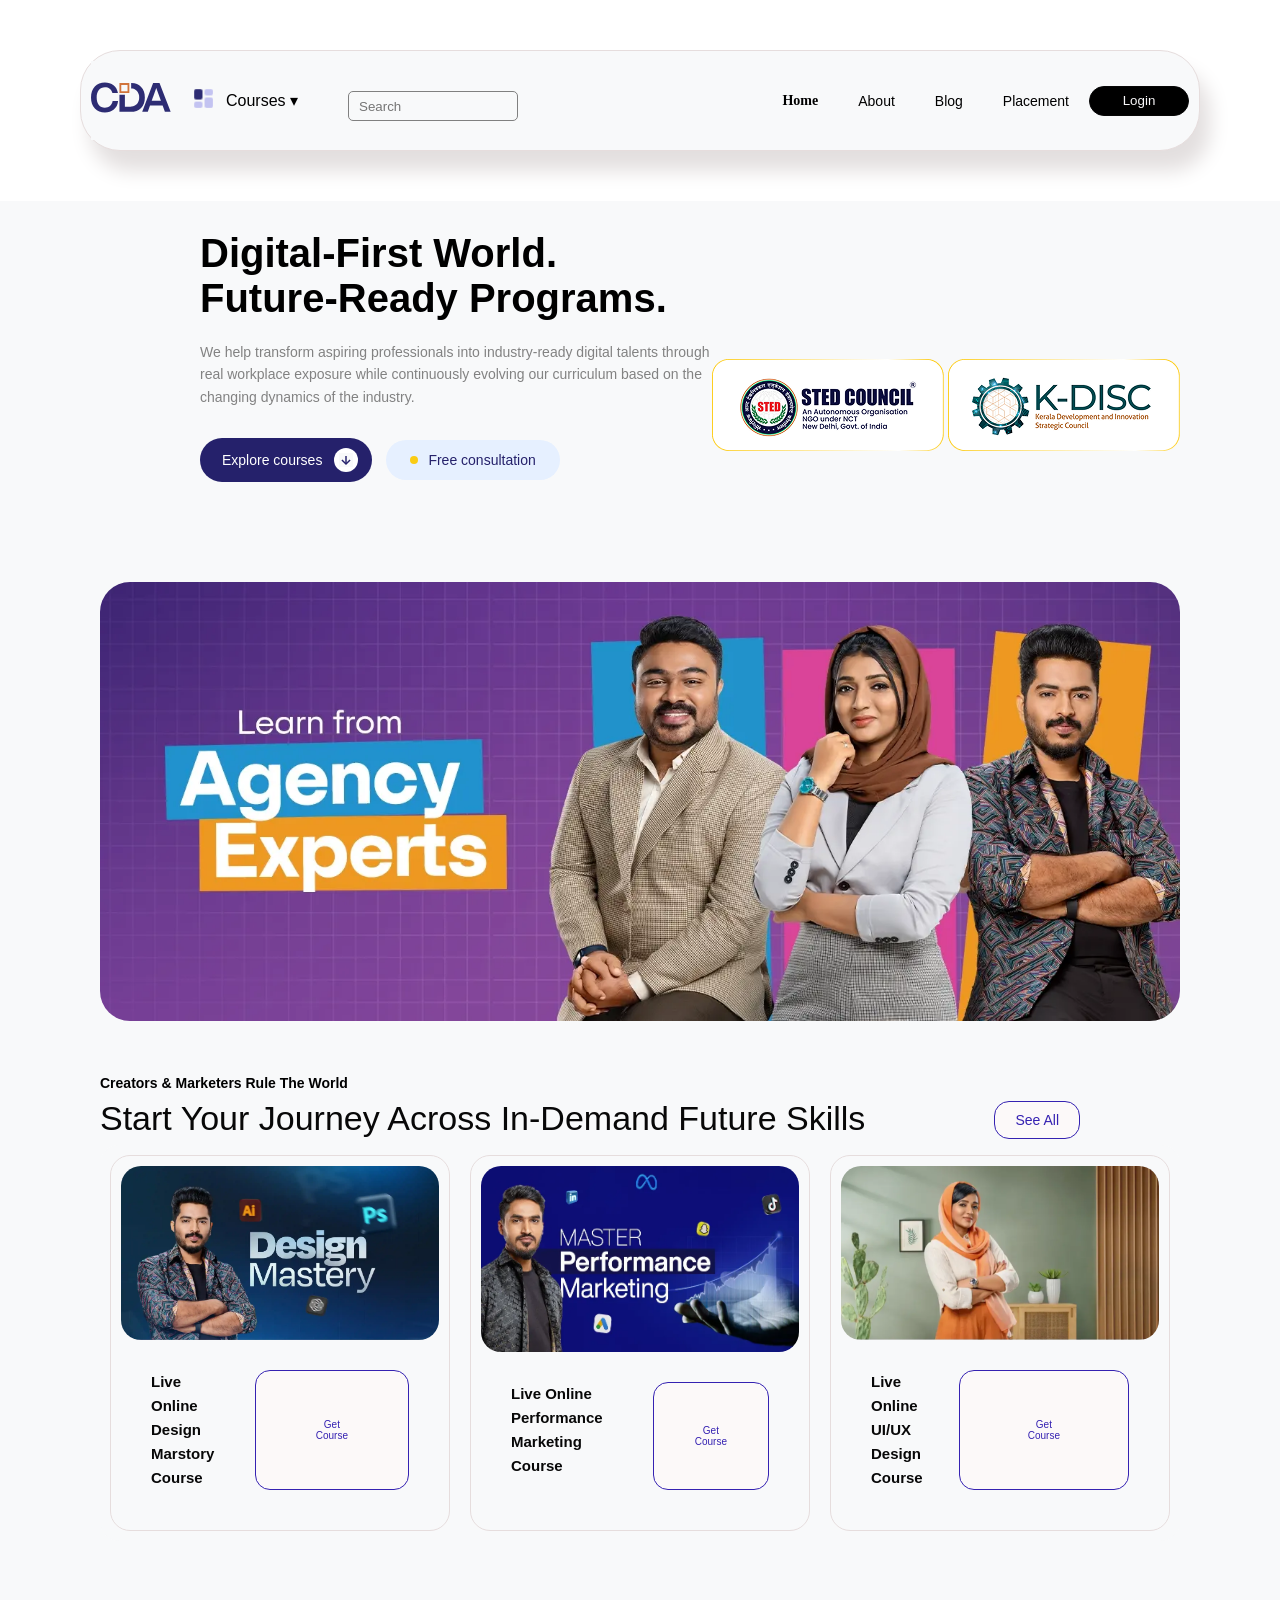
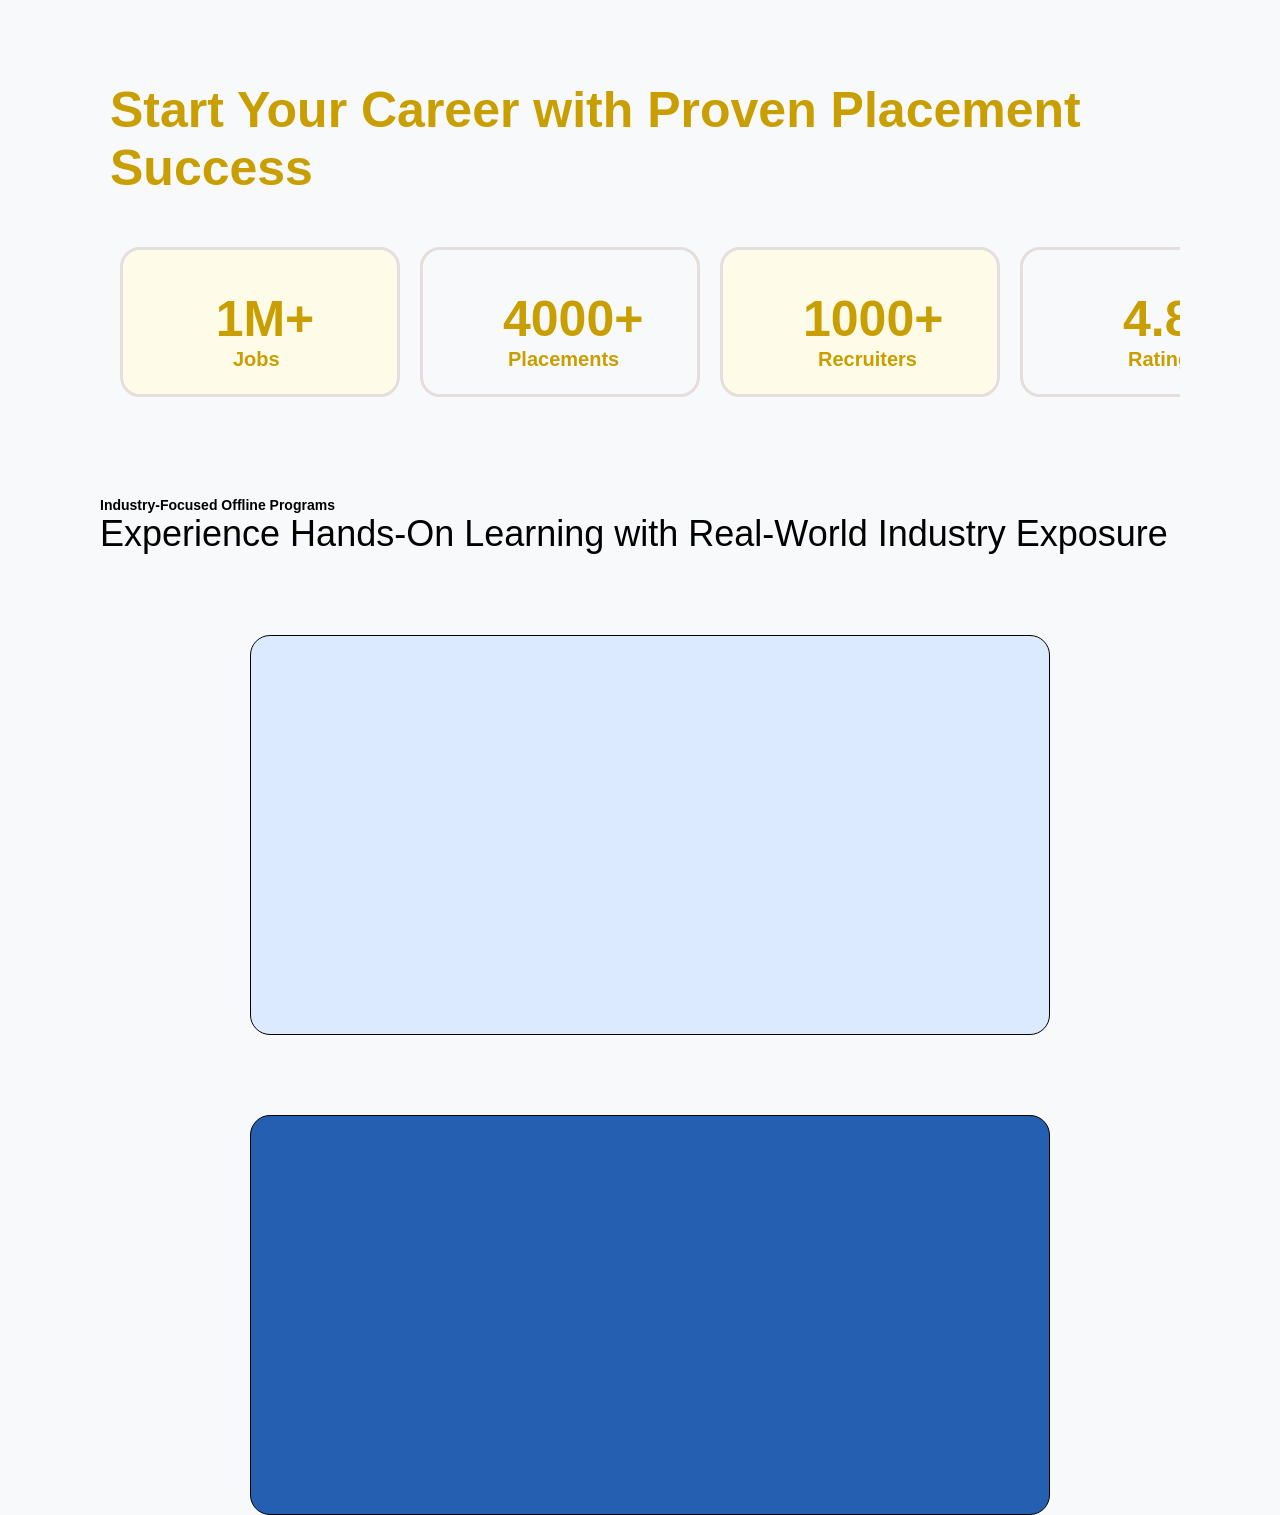
==== index.html @ eac199e2 "fear:name edited" ====
<!DOCTYPE html>
<html lang="en">

<head>
    <meta charset="UTF-8">
    <meta name="viewport" content="width=device-width, initial-scale=1.0">
    <title>Document</title>
    <link rel="stylesheet" href="cda.css">
</head>

<body>
    <section class="header">
        <!-- <img class="header-img" src="header-image.jpg" alt="image">    -->
        <div class="header-container">
            <nav class="left-header">
                <ul class="left-ul">
                    <li><a class="logo"><img class="logo-img" src="cda logo.svg" alt="cda logo"></a></li>
                    <li><a><img class="course-img" src="course_icon.png" alt="course icon"></a></li>
                    <nav class="navbar">
                        <ul class="menu">

                            <li class="dropdown">
                                <a href="#">Courses ▾</a>

                                <ul class="dropdown-menu">

                                    <li class="has-submenu">
                                        <a href="#">Live Online ▸</a>
                                        <ul class="submenu">
                                            <li><a href="#">Live Online Digital Marketing</a></li>
                                            <li><a href="#">Live Online UI/UX</a></li>
                                            <li><a href="#">Live Online Web Development</a></li>
                                        </ul>
                                    </li>

                                    <li class="has-submenu">
                                        <a href="#">Offline ▸</a>

                                        <ul class="submenu">
                                            <li><a href="#">Offline Digital Marketing</a></li>
                                            <li><a href="#">Offline UI/UX</a></li>
                                            <li><a href="#">Offline Web Development</a></li>
                                        </ul>
                                    </li>

                                    <li class="has-submenu">
                                        <a href="#">Recorded Courses ▸</a>

                                        <ul class="submenu">
                                            <li><a href="#">React Course</a></li>
                                            <li><a href="#">MERN Stack</a></li>
                                            <li><a href="#">Python Course</a></li>
                                        </ul>
                                    </li>

                                </ul>
                            </li>
                    </nav>
                    <input class="search" type="search" name="search" placeholder="Search">
                </ul>
            </nav>
            <nav class="right-header">
                <ul class="right-ul">
                    <li><a class="home">Home</a></li>
                    <li><a class="about">About</a></li>
                    <li><a class="blog">Blog</a></li>
                    <li><a class="placement">Placement</a></li>
                </ul>
                <button class="login-button">Login</button>
            </nav>
        </div>
        <!-- <div class="dropdown">
                <h2 class="course-title">Course  <span class="arrow" id="arrow">⌃</span></h2>
                <div class="dropdown-menu" id="dropdownMenu">
            <a href="#">Live Online <span>›</span></a>
            <a href="#">Offline <span>›</span></a>
            <a href="#">Recorded <span>›</span></a>
                </div> -->
    </section>
    </div>
    <section class="hero">

        <div class="content-left">
            <h1 class="main-content">Digital-First World.<br>Future-Ready Programs.</h1>
            <p class="sub-content">We help transform aspiring professionals into industry-ready digital
                talents through <br> real workplace exposure while continuously evolving
                our curriculum based on the <br> changing dynamics of the industry. </p>
            <!-- div class="button-container"> -->
            <!-- <button class="button-explore">Explore Programs <span><i></i></span></button> -->
            <div class="hero-actions">
                <a href="#courses" class="btn-primary">
                    <span class="primary">Explore courses</span>
                    <span class="icon-circle">
                        <svg width="14" height="14" viewBox="0 0 24 24" fill="none" stroke="currentColor"
                            stroke-width="2.5">
                            <line x1="12" y1="5" x2="12" y2="19"></line>
                            <polyline points="19 12 12 19 5 12"></polyline>
                        </svg>
                    </span>
                </a>

                <a href="#consultation" class="btn-secondary">
                    <span class="yellow-dot"></span>
                    <span class="secondary">Free consultation</span>
                </a>
            </div>
        </div>
        <div class="content-right">
            <img class="about-logo" src="about-logo1.png" alt="about right image">
            <img class="about-logo2" src="about-logo2.png" alt="about right image">
        </div>
    </section>
    <div class="cda-image">
        <img class="cda-img" src="cda-image.png" alt="cda image">

        </section>
        <section class="lower-content">
            <div class="lower-content-container">
                <h1 class="lower-main-content">Creators & Marketers Rule The World</h1>
                <!-- <svg width="14" height="14" viewBox="0 0 24 24" fill="none" stroke="currentColor"
                        stroke-width="2.5">
                        <line x1="12" y1="5" x2="12" y2="19"></line>
                        <polyline points="19 12 12 19 5 12"></polyline>
                    </svg> -->
                <p class="lower-sub-content">Start Your Journey Across In-Demand Future Skills </p>
            </div>
            <div class="lower-button-container">
                <button class="lower-button-explore">See All </button>
            </div>
        </section>
        <section class="courses">
            <div class="arrivals">
                <div class="arrivals-container">
                    <div class="new-arrivals">
                        <img class="arrivals-img" src="image1.png" alt="image1">
                    </div>
                    <div class="new-arrival">
                        <h1>Live Online Design <br> Marstory Course</h1>
                        <button class="arrivals-button">Get Course </button>
                    </div>
                </div>
                <div class="arrivals-container">
                    <div class="new-arrivals">
                        <img class="arrivals-img" src="image2.png" alt="image2">
                    </div>
                    <div class="new-arrival">
                        <h1>Live Online Performance Marketing Course</h1>
                        <button class="arrivals-buttonn">Get Course </button>
                    </div>
                </div>
                <div class="arrivals-container">
                    <div class="new-arrivals">
                        <img class="arrivals-img" src="image3.png" alt="image3">
                    </div>
                    <div class="new-arrival">
                        <h1>Live Online UI/UX Design Course</h1>
                        <button class="arrivals-buttonnn">Get Course </button>
                    </div>
                </div>
            </div>

        </section>
        <section class="footer-page">
            <h1 class="footer-h1">Start Your Career with Proven Placement Success</h1>
        </section>
        <section class="footer-section">
            <div class="footer-div">
                <div class="footer-new">
                    <h1 class="footer-h1">1M+</h1>
                    <h3 class="footer-h3">Jobs</h3>
                </div>
                <div class="footer-neww">
                    <h1 class="footers-h1">4000+</h1>
                    <h3 class="footers-h3">Placements</h3>
                </div>
                <div class="footer-new">
                    <h1 class="new-h1">1000+</h1>
                    <h3 class="new-h3">Recruiters</h3>
                </div>
                <div class="footer-neww">
                    <h1 class="neww-h1">4.8</h1>
                    <h3 class="neww-h3">Rating</h3>
                </div>
            </div>
        </section>
    </div>
    </div>
 <section class="latest-content">
            <div class="latest-content-container">
                <h1 class="latest-main-content">Industry-Focused Offline Programs</h1>
                <!-- <svg width="14" height="14" viewBox="0 0 24 24" fill="none" stroke="currentColor"
                        stroke-width="2.5">
                        <line x1="12" y1="5" x2="12" y2="19"></line>
                        <polyline points="19 12 12 19 5 12"></polyline>
                    </svg> -->
                <p class="latest-sub-content">Experience Hands-On Learning with Real-World Industry Exposure</p>
            </div>
        </section>
        <section class="section-card">
            <div class="section-div">
                <div class="section-cards">

                </div>
            </div>
            <div class="section-divs">
                <div class="section-cardss">

                </div>
            </div>
        </section>
    <!-- <div class="footer">
            <div class="footer-container">
                <div class="footer-left">
                    <img class="footer-logo" src="cda logo.svg" alt="cda logo">
                    <p class="footer-text">© 2024 CDA. All rights reserved.</p>
                </div>
                <div class="footer-right">
                    <a href="#" class="footer-link">Privacy Policy</a>
                    <a href="#" class="footer-link">Terms of Service</a>
                    <a href="#" class="footer-link">Contact Us</a>
                </div>
            </div>
        </div> -->


</body>

</html>
---- cda.css ----
* {
    margin: 0;
    padding: 0;
    box-sizing: border-box;
    font-family: 'Outfit', sans-serif;
    background-color: #f8f9fa;
}

.header {
    display: grid;
    background-color: #167dbc;
    /* padding: 300px; */
    text-align: center;
     display: flex;
    /* position: sticky; */
    top: 0;
    justify-content: space-between;
    align-items: center;
    padding: 50px 80px;
    background-color: white;
    border-bottom: 20px;
    z-index: 10;

}
.header-img{
     display:flex;
    height: 100%;
    width: 100%;
    object-fit: cover;
    object-position: top;

}
.header-container {
    display: flex;
    justify-content: space-between;
    align-items: center;
    width: 100%;
    border: 1px solid #e6dddd;
    padding: 10px;
    border-radius: 40px;
    box-shadow: 10px 20px 20px rgb(227, 223, 223);
}
.left-header {
    display: flex;
    align-items: center;

}
.left-ul {
    display: flex;
    list-style-type: none;
    gap: 0px;
}
.logo-img{
    width: 80px;
    height: 73px;
    margin-right: 10px;
}
.course-img{
    width: 25px;
    height: 25px;
    margin-top: 25px;
    margin-left: 10px;
}
.course-title{
    padding-top: 25px;
    font-size: 15px;
    font-family: Manrope, sans-serif;
    margin-left: 5px;
    cursor: pointer;
}
.arrow{
    margin-top: 100px;
    font-size: 25px;
    /* transition: transform 0.3s; */
}


.menu {
    display: flex;
    list-style: none;
    /* gap: 30px; */
}

.menu li {
    position: relative;
}

.menu a {
    text-decoration: none;
    color: rgb(0, 0, 0);
    display: block;
    padding: 30px 10px;
}

.dropdown-menu {
    display: none;
    position: absolute;
    top: 100%;
    left: 0;

    width: 220px;
    background: white;

    list-style: none;

    display: none;
    box-shadow: 0 5px 15px #0002;
}

.dropdown-menu a {
    color: #333;
}

.dropdown-menu a:hover {
    background: #eee;
}

.dropdown:hover > .dropdown-menu,
.dropdown:focus-within > .dropdown-menu {
    display: block;
}
.submenu {
    position: absolute;
    top: 0;
    left: 100%;

    width: 260px;
    background: white;

    list-style: none;

    display: none;
    box-shadow: 0 5px 15px #0002;
}
.has-submenu:hover > .submenu,
.has-submenu:focus-within > .submenu {
    display: block;
}
.search {
    border-radius: 5px;
    padding-inline: 10px;
    padding: 0px 10px;
    margin-top: 30px;
    width: 170px;
    height: 30px;
    border-style: none;
    border: 1px solid gray;
    outline: none;
    margin-left: 40px;
}
.login-button{
    color: #f9f8fa;
    gap: 10px;
    border: 1px solid #070707;
    border-radius: 15px;
    width: 100px;
    height: 30px;
    background-color: #000000;
    text-align: center;
    text-decoration: none;
    /* margin-bottom: 10px; */
    margin-left: 20px;
}
.right-header {
    font-size: 13px;
    display: flex;
    align-items: center;
}

.right-ul {
    display: flex;
    list-style-type: none;
    gap: 40px;
    font-family: Manrope, sans-serif;
}
.home{
    font-size: 14px;
    font-family: HelveticaNowDisplay-bold;
    font-weight: bold;
}
.about{
    font-size: 14px;
    font-family: Manrope, sans-serif;
}
.blog{
    font-size: 14px;
    font-family: Manrope, sans-serif;
}
.placement{
    font-size: 14px;
    font-family: Manrope, sans-serif;
}

.dropdown-menu{
    display: none;
    position: absolute;
    background-color: #f9f9f9;
    min-width: 160px;
    box-shadow: 0px 8px 16px 0px rgba(0,0,0,0.2);
    z-index: 1;
    cursor: pointer;
    list-style-type: none;
}
.hero{
    display: flex;
    justify-content: space-between;
    align-items: center;
    /* margin-top: 30px; */
    margin-left: 100px;
    margin-right: 100px;
}
.content-left{
    margin-left: 100px;
    text-align: start;
    margin-top: 30px;
    margin-bottom: 100px;
}
.main-content{
    font-size: 40px;
    font-family: Manrope, sans-serif;
    /* font-weight: bold; */
    margin-bottom: 20px;
}
.sub-content{
    font-size: 14px;
    font-family: Manrope, sans-serif;
    line-height: 1.6;
    color: #828282;
}
.button-explore{
    margin-top: 10px;
    background-color: #167dbc;
    color: white;
    border: none;
    border-radius: 5px;
    padding: 10px 20px;
    font-size: 14px;
    cursor: pointer;
}
.hero-actions {
  display: flex;
  align-items: center;
  gap: 14px;
  flex-wrap: wrap;
}

.btn-primary {
  display: inline-flex;
  align-items: center;
  gap: 12px;
  margin-top: 30px;
  background-color: #25216b;
  /* color: #e6e5e7; */
  text-decoration: none;
  font-size: 14px;
  font-weight: 500;
  padding: 10px 14px 10px 22px;
  border-radius: 999px;
  transition: background-color 0.2s;
}

.btn-primary:hover {
  background-color: #1b1852;
}

.icon-circle {
  width: 24px;
  height: 24px;
  background-color: #ffffff;
  color: #25216b;
  border-radius: 50%;
  display: inline-flex;
  align-items: center;
  justify-content: center;
}

.btn-secondary {
  display: inline-flex;
  align-items: center;
  gap: 10px;
  margin-top: 30px;
  background-color: #e6f0ff;
  color: #25216b;
  text-decoration: none;
  font-size: 14px;
  font-weight: 500;
  padding: 12px 24px;
  border-radius: 999px;
  transition: background-color 0.2s;
}
.primary {
  color: #ffffff;
  font-size: 14px;
  font-weight: 500;
  background-color: #25216b
}

/* .btn-secondary:hover {
  background-color: #135dbc;
} */
.secondary {
  color: #25216b;
  font-size: 14px;
  font-weight: 500;
  background-color: #e6f0ff
}

.yellow-dot {
  width: 8px;
  height: 8px;
  background-color: #facc15;
  border-radius: 50%;
}
.about-logo{
    margin-top: 30px;
}
.about-logo2{
    margin-top: -10px;
    margin-left: 0px;
}
.cda-image{
    /* margin-top: 50px; */
    margin-left: 100px;
    margin-right: 100px;
}
.cda-img{
    width: 100%;
    height: auto;
    border-radius: 30px;
}
.lower-content{
    display: flex;
    justify-content: space-between;
    align-items: center;
    margin-top: 50px;
    /* margin-left: 100px; */
    margin-right: 100px;
}
.lower-content-container{
    display: grid;
}
.lower-main-content{
    font-size: 14px;
    font-family: Arial, sans-serif;
    /* font-weight: bold; */
    /* margin-bottom: px; */
}
.lower-sub-content{
    font-size: 34px;
    font-family: Manrope, sans-serif;
    line-height: 1.6;
    color: #080808;
}
.lower-button-container{
    display: flex;
    margin-top: 20px;
    margin-left: 0px;
}
.lower-button-explore{
    background-color: #fcf9f9;
    color: rgb(53, 34, 178);
    border: 1px solid rgb(53, 34, 178);
    border-radius: 15px;
    padding: 10px 20px;
    font-size: 14px;
    cursor: pointer;
}
.arrivals {
    display: grid;
    width: 100%;
    grid-template-columns: repeat(3, 1fr);
    gap: 20px;
    overflow: hidden;
    /* border: 1px solid #e6dddd; */
    padding: 10px;
    border-radius: 20px;
}
.courses{
    display: grid;
    width: 100%;
    /* grid-template-columns: repeat(3, 1fr); */
    gap: 2rem;
    /* overflow: hidden; */
}
.arrivals-img{
    width: 100%;
    height: auto;
    border-radius: 20px;
}
.new-arrival h1{
    font-size: 15px;
    font-family: Manrope, sans-serif;
    line-height: 1.6;
    color: #080808;
}
.new-arrivals{
    display: flex;
    width: 100%;
    grid-template-columns: repeat(1, 1fr);
    /* gap: 10px; */
    overflow: hidden;
}
.new-arrival{
    display: flex;
    width: 100%;
    /* grid-template-columns: repeat(1, 1fr); */
    gap: 30px;
    overflow: hidden;
    /* border: 1px solid #e6dddd; */
    padding: 30px;
    /* border-radius: 20px; */
}
.arrivals-container{
    display: grid;
    width: 100%;
    border: 1px solid #e6dddd;
    padding: 10px;
    border-radius: 20px;
}
.arrivals-button{
    background-color: #fcf9f9;
    color: rgb(53, 34, 178);
    border: 1px solid rgb(53, 34, 178);
    border-radius: 15px;
    padding: 10px 60px;
    font-size: 10px;
    cursor: pointer;
}
.arrivals-buttonn{
    background-color: #fcf9f9;
    color: rgb(53, 34, 178);
    border: 1px solid rgb(53, 34, 178);
    border-radius: 15px;
    padding: 10px 41px;
    font-size: 10px;
    cursor: pointer;
}
.arrivals-buttonnn{
    background-color: #fcf9f9;
    color: rgb(53, 34, 178);
    border: 1px solid rgb(53, 34, 178);
    border-radius: 15px;
    padding: 10px 68px;
    font-size: 10px;
    cursor: pointer;
}
.footer-page{
    display: grid;
    margin-top: 100px;
    font-size: 45px;
}
.footer-h1{
    display: grid;
    margin-top: 50px;
    font-size: 45px;
}
.footer-section{
    display: flex;
    margin-top: 50px;
    margin-left: 20px;
    grid-template-columns: repeat(4, 1fr);
    /* gap: 100px; */
    overflow: hidden;
}
.footer-div{
    display: flex;
    gap: 20px;
}
.footer-new{
    /* display: grid; */
    /* grid-template-columns: repeat(3, 1fr); */
    border: 3px solid #e6dddd;
    border-radius: 20px;
    gap: 60px;
    /* margin: 40px; */
    /* margin-left: 100px; */
    color: #c99e00;;
    background-color:  #fefce8;
    height: 150px;
    width: 280px;
    /* padding: 100px; */
}
.footer-h1{
    /* display: grid; */
    font-size: 50px;
    font-family: Manrope, sans-serif;
    /* line-height: 1.6; */
    color: #c99e00;
    /* margin-bottom: 50px; */
    background-color:rgba(186, 182, 182, 0);
    margin-left:10px;
    margin-top:40px ;
    /* height: 100px;
    width: 100px; */
    align-items: center;
    justify-content: center;
}
.footer-h3{
    font-size: 20px;
    align-items: center;
    justify-content: center;
    background-color: #fbf9f900;
    margin-left: 110px;
    background-color: none;
    margin-bottom: 10px;
    height: 100px;
    width: 100px;
}

.footer-neww{
    /* display: grid; */
    /* grid-template-columns: repeat(3, 1fr); */
    border: 3px solid #e6dddd;
    border-radius: 20px;
    gap: 60px;
    /* margin: 40px; */
    /* margin-left: 100px; */
    color: #2d2cfe;;
    /* background-color: #dbeafe; */
    height: 150px;
    width: 280px;
    /* padding: 100px; */
}
.footers-h1{
    /* display: grid; */
    font-size: 50px;
    font-family: Manrope, sans-serif;
    /* line-height: 1.6; */
    color: #c99e00;
    background-color:rgba(231, 221, 221, 0);
    /* margin-bottom: 50px; */
    margin-left:80px;
    margin-top:40px ;
    /* height: 100px;
    width: 100px; */
    align-items: center;
    justify-content: center;
}
.footers-h3{
    /* display: grid; */
    font-size: 20px;
    align-items: center;
    color: #c99e00;
    justify-content: center;
    background-color: rgba(229, 222, 222, 0);
    margin-left: 85px;
    margin-bottom: 10px;
    height: 100px;
    width: 100px;
}
.new-h1{
    font-size: 50px;
    font-family: Manrope, sans-serif;
    /* line-height: 1.6; */
    color: #c99e00;
    background-color:rgba(222, 222, 222, 0);
    /* margin-bottom: 50px; */
    margin-left: 80px;
    margin-top:40px ;
    /* height: 100px;
    width: 100px; */
    align-items: center;
    justify-content: center;
}
.new-h3{
    font-size: 20px;
    align-items: center;
    color: #c99e00;
    justify-content: center;
    background-color: #e6dfdf00;
    margin-left: 95px;
    margin-bottom: 10px;
    height: 100px;
    width: 100px;
}
.neww-h1{
    font-size: 50px;
    font-family: Manrope, sans-serif;
    /* line-height: 1.6; */
    color: #c99e00;
    background-color:rgba(238, 233, 233, 0);
    /* margin-bottom: 50px; */
    margin-left: 100px;
    margin-top:40px ;
    /* height: 100px;
    width: 100px; */
    align-items: center;
    justify-content: center;
}
.neww-h3{
    font-size: 20px;
    align-items: center;
    color: #c99e00;
    justify-content: center;
    background-color: rgba(248, 248, 248, 0);
    margin-left: 105px;
    margin-bottom: 10px;
    height: 100px;
    width: 100px;
}
.latest-content{
    margin-top: 100px;
    margin-left: 100px;
}
.latest-main-content{
    font-size: 14px;
    font-family: arial,san-serif;
}
.latest-sub-content{
    font-size: 36px;
    font-family: Manrope, sans-serif;
}
.section-div{
    height: 400px;
    width:800px;
    background-color: #dbeafe;
    margin-left: 250px;
    margin-right: 100px;
    margin-top: 80px;
    border: 1px solid black;
    border-radius: 20px;
}
.section-divs{
    height: 400px;
    width:800px;
    background-color: #255fb1;
    margin-left: 250px;
    margin-right: 100px;
    margin-top: 80px;
    border: 1px solid black;
    border-radius: 20px;
}
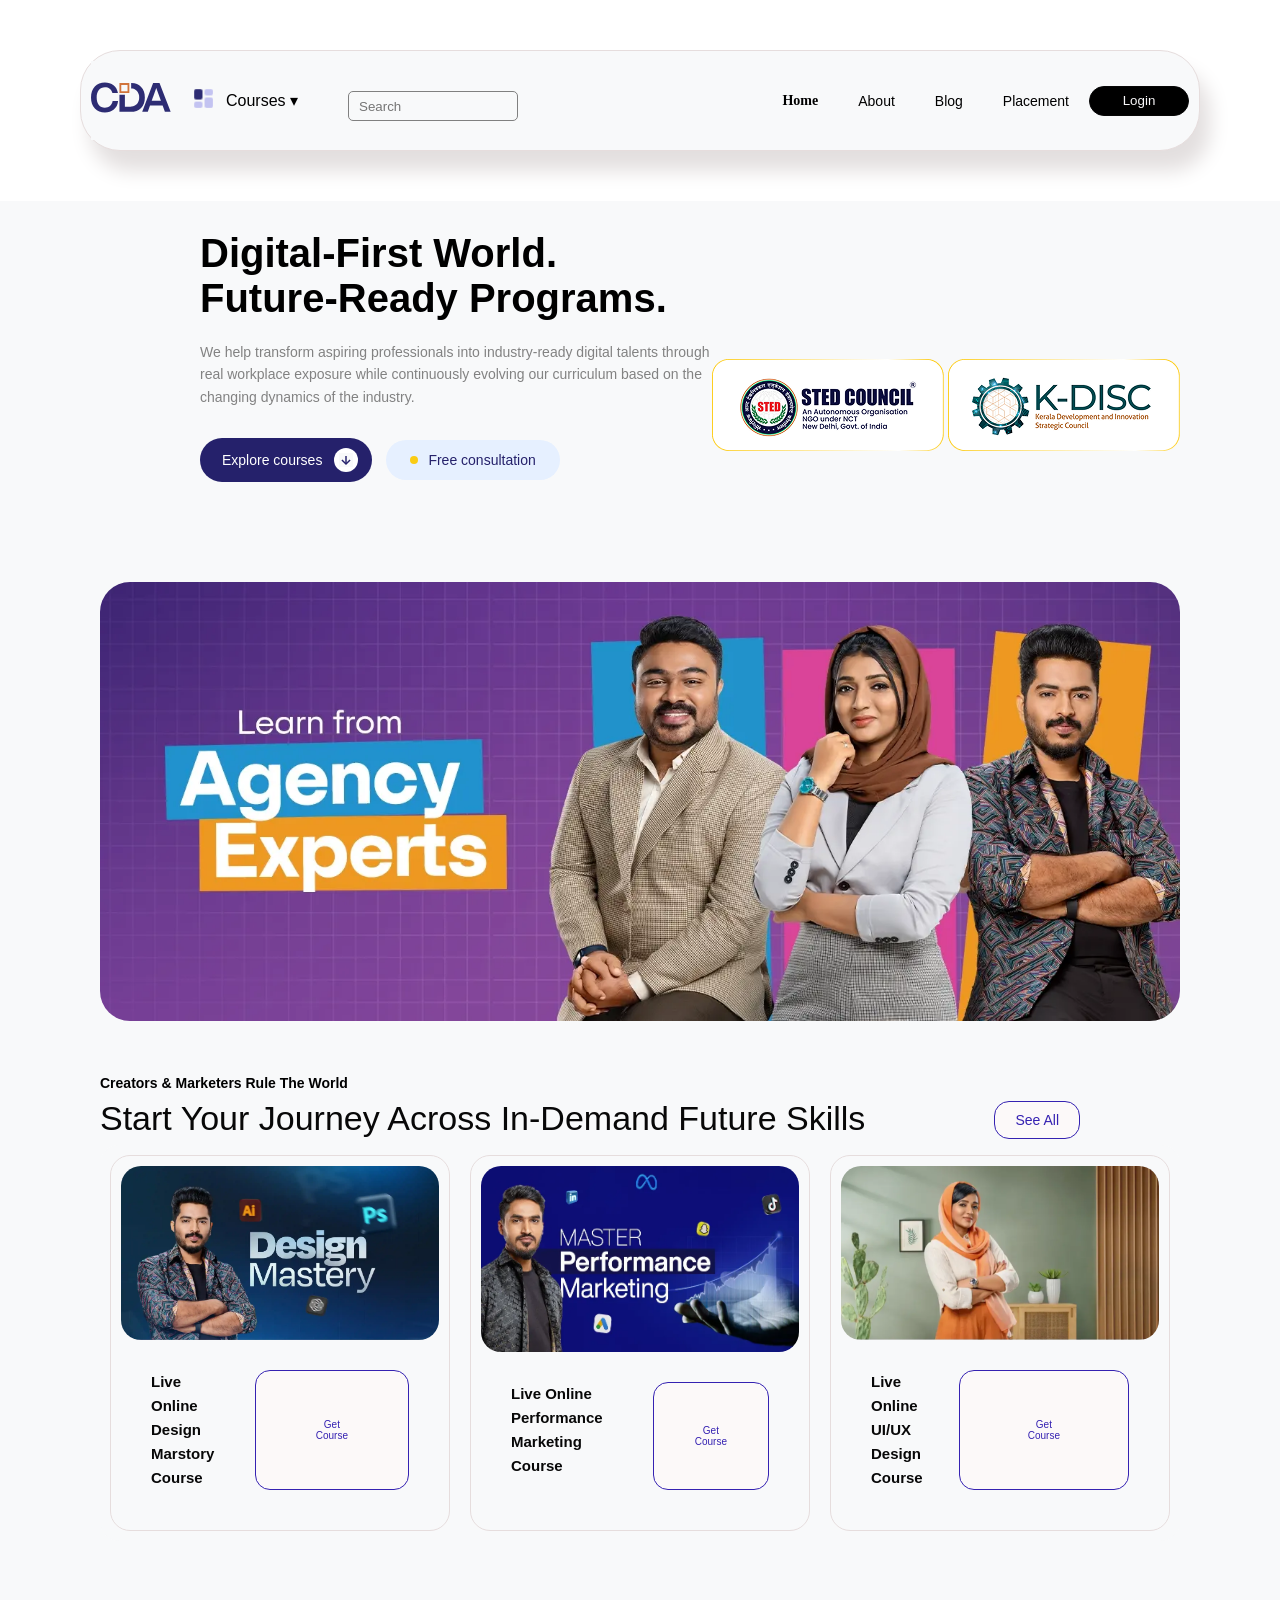
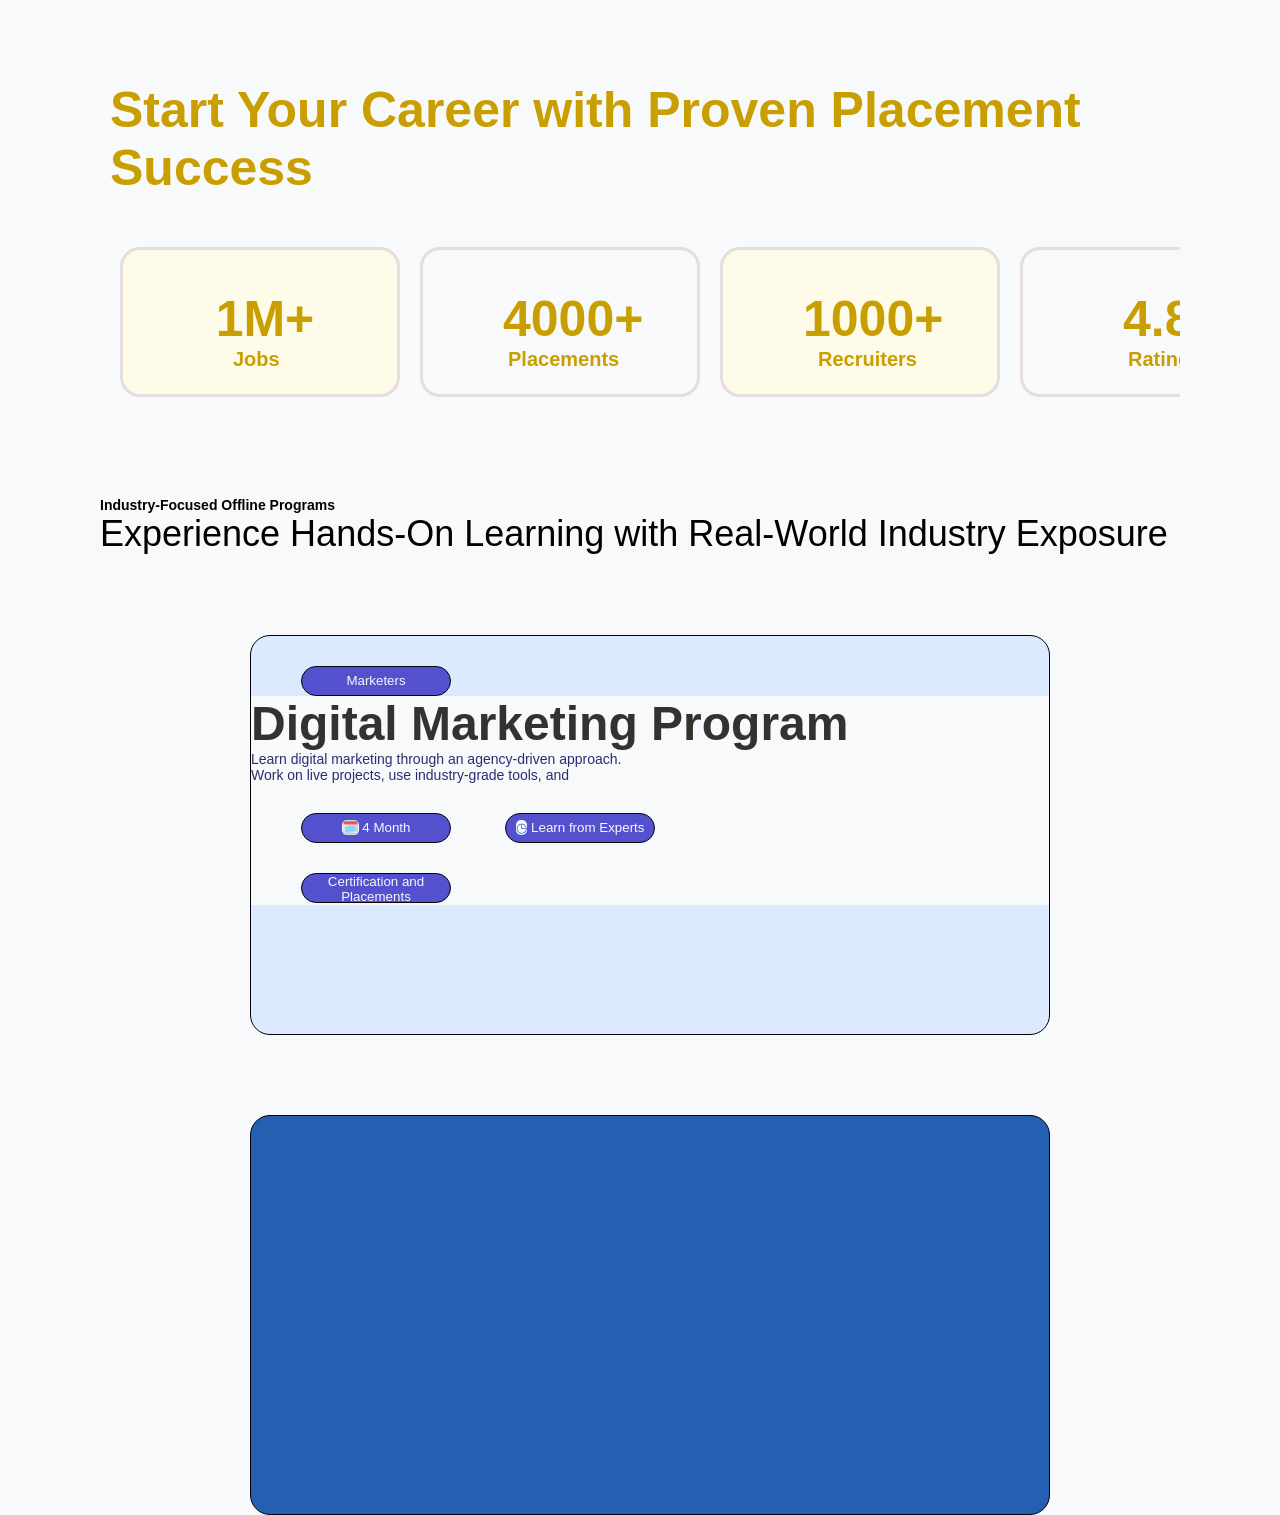
==== commit 488a6f8a: "fear:emoji edit" ====
--- a/index.html
+++ b/index.html
@@ -5,7 +5,7 @@
     <meta charset="UTF-8">
     <meta name="viewport" content="width=device-width, initial-scale=1.0">
     <title>Document</title>
-    <link rel="stylesheet" href="cda.css">
+    <link rel="stylesheet" href="index.css">
 </head>
 
 <body>
@@ -185,29 +185,44 @@
         </section>
     </div>
     </div>
- <section class="latest-content">
-            <div class="latest-content-container">
-                <h1 class="latest-main-content">Industry-Focused Offline Programs</h1>
-                <!-- <svg width="14" height="14" viewBox="0 0 24 24" fill="none" stroke="currentColor"
+    <section class="latest-content">
+        <div class="latest-content-container">
+            <h1 class="latest-main-content">Industry-Focused Offline Programs</h1>
+            <!-- <svg width="14" height="14" viewBox="0 0 24 24" fill="none" stroke="currentColor"
                         stroke-width="2.5">
                         <line x1="12" y1="5" x2="12" y2="19"></line>
                         <polyline points="19 12 12 19 5 12"></polyline>
                     </svg> -->
-                <p class="latest-sub-content">Experience Hands-On Learning with Real-World Industry Exposure</p>
-            </div>
-        </section>
-        <section class="section-card">
-            <div class="section-div">
-                <div class="section-cards">
-
-                </div>
-            </div>
-            <div class="section-divs">
-                <div class="section-cardss">
-
-                </div>
-            </div>
-        </section>
+            <p class="latest-sub-content">Experience Hands-On Learning with Real-World Industry Exposure</p>
+        </div>
+    </section>
+    <section class="section-card">
+        <div class="section-div">
+            <div class="section-cards">
+                <button class="card-button"> Marketers</button>
+                <h2>Digital Marketing Program</h2>
+                <h3>Learn digital marketing through an agency-driven approach. <br>
+                    Work on live projects, use industry-grade tools, and</h3>
+                <div class="card">
+                    <button class="card-button"><span style="color: #2563EB; border-radius:5px;">🗓️</span> 4
+                        Month</button>
+                    <button class="card-button"><span
+                            style="color: #2563EB; border-radius: 5px; background-color: none;">◷</span> Learn from
+                        Experts</button>
+                    <div>
+                        <button class="card-button"><span style="color: #2563EB; border-radius:5px;"></span>Certification and Placements</button>
+                    </div>
+
+
+                </div>
+            </div>
+        </div>
+        <div class="section-divs">
+            <div class="section-cardss">
+
+            </div>
+        </div>
+    </section>
     <!-- <div class="footer">
             <div class="footer-container">
                 <div class="footer-left">
--- a/index.css
+++ b/index.css
@@ -0,0 +1,725 @@
+* {
+    margin: 0;
+    padding: 0;
+    box-sizing: border-box;
+    font-family: 'Outfit', sans-serif;
+    background-color: #f8f9fa;
+}
+
+.header {
+    display: grid;
+    background-color: #167dbc;
+    /* padding: 300px; */
+    text-align: center;
+    display: flex;
+    /* position: sticky; */
+    top: 0;
+    justify-content: space-between;
+    align-items: center;
+    padding: 50px 80px;
+    background-color: white;
+    border-bottom: 20px;
+    z-index: 10;
+
+}
+
+.header-img {
+    display: flex;
+    height: 100%;
+    width: 100%;
+    object-fit: cover;
+    object-position: top;
+
+}
+
+.header-container {
+    display: flex;
+    justify-content: space-between;
+    align-items: center;
+    width: 100%;
+    border: 1px solid #e6dddd;
+    padding: 10px;
+    border-radius: 40px;
+    box-shadow: 10px 20px 20px rgb(227, 223, 223);
+}
+
+.left-header {
+    display: flex;
+    align-items: center;
+
+}
+
+.left-ul {
+    display: flex;
+    list-style-type: none;
+    gap: 0px;
+}
+
+.logo-img {
+    width: 80px;
+    height: 73px;
+    margin-right: 10px;
+}
+
+.course-img {
+    width: 25px;
+    height: 25px;
+    margin-top: 25px;
+    margin-left: 10px;
+}
+
+.course-title {
+    padding-top: 25px;
+    font-size: 15px;
+    font-family: Manrope, sans-serif;
+    margin-left: 5px;
+    cursor: pointer;
+}
+
+.arrow {
+    margin-top: 100px;
+    font-size: 25px;
+    /* transition: transform 0.3s; */
+}
+
+
+.menu {
+    display: flex;
+    list-style: none;
+    /* gap: 30px; */
+}
+
+.menu li {
+    position: relative;
+}
+
+.menu a {
+    text-decoration: none;
+    color: rgb(0, 0, 0);
+    display: block;
+    padding: 30px 10px;
+}
+
+.dropdown-menu {
+    display: none;
+    position: absolute;
+    top: 100%;
+    left: 0;
+
+    width: 220px;
+    background: white;
+
+    list-style: none;
+
+    display: none;
+    box-shadow: 0 5px 15px #0002;
+}
+
+.dropdown-menu a {
+    color: #333;
+}
+
+.dropdown-menu a:hover {
+    background: #eee;
+}
+
+.dropdown:hover>.dropdown-menu,
+.dropdown:focus-within>.dropdown-menu {
+    display: block;
+}
+
+.submenu {
+    position: absolute;
+    top: 0;
+    left: 100%;
+
+    width: 260px;
+    background: white;
+
+    list-style: none;
+
+    display: none;
+    box-shadow: 0 5px 15px #0002;
+}
+
+.has-submenu:hover>.submenu,
+.has-submenu:focus-within>.submenu {
+    display: block;
+}
+
+.search {
+    border-radius: 5px;
+    padding-inline: 10px;
+    padding: 0px 10px;
+    margin-top: 30px;
+    width: 170px;
+    height: 30px;
+    border-style: none;
+    border: 1px solid gray;
+    outline: none;
+    margin-left: 40px;
+}
+
+.login-button {
+    color: #f9f8fa;
+    gap: 10px;
+    border: 1px solid #070707;
+    border-radius: 15px;
+    width: 100px;
+    height: 30px;
+    background-color: #000000;
+    text-align: center;
+    text-decoration: none;
+    /* margin-bottom: 10px; */
+    margin-left: 20px;
+}
+
+.right-header {
+    font-size: 13px;
+    display: flex;
+    align-items: center;
+}
+
+.right-ul {
+    display: flex;
+    list-style-type: none;
+    gap: 40px;
+    font-family: Manrope, sans-serif;
+}
+
+.home {
+    font-size: 14px;
+    font-family: HelveticaNowDisplay-bold;
+    font-weight: bold;
+}
+
+.about {
+    font-size: 14px;
+    font-family: Manrope, sans-serif;
+}
+
+.blog {
+    font-size: 14px;
+    font-family: Manrope, sans-serif;
+}
+
+.placement {
+    font-size: 14px;
+    font-family: Manrope, sans-serif;
+}
+
+.dropdown-menu {
+    display: none;
+    position: absolute;
+    background-color: #f9f9f9;
+    min-width: 160px;
+    box-shadow: 0px 8px 16px 0px rgba(0, 0, 0, 0.2);
+    z-index: 1;
+    cursor: pointer;
+    list-style-type: none;
+}
+
+.hero {
+    display: flex;
+    justify-content: space-between;
+    align-items: center;
+    /* margin-top: 30px; */
+    margin-left: 100px;
+    margin-right: 100px;
+}
+
+.content-left {
+    margin-left: 100px;
+    text-align: start;
+    margin-top: 30px;
+    margin-bottom: 100px;
+}
+
+.main-content {
+    font-size: 40px;
+    font-family: Manrope, sans-serif;
+    /* font-weight: bold; */
+    margin-bottom: 20px;
+}
+
+.sub-content {
+    font-size: 14px;
+    font-family: Manrope, sans-serif;
+    line-height: 1.6;
+    color: #828282;
+}
+
+.button-explore {
+    margin-top: 10px;
+    background-color: #167dbc;
+    color: white;
+    border: none;
+    border-radius: 5px;
+    padding: 10px 20px;
+    font-size: 14px;
+    cursor: pointer;
+}
+
+.hero-actions {
+    display: flex;
+    align-items: center;
+    gap: 14px;
+    flex-wrap: wrap;
+}
+
+.btn-primary {
+    display: inline-flex;
+    align-items: center;
+    gap: 12px;
+    margin-top: 30px;
+    background-color: #25216b;
+    /* color: #e6e5e7; */
+    text-decoration: none;
+    font-size: 14px;
+    font-weight: 500;
+    padding: 10px 14px 10px 22px;
+    border-radius: 999px;
+    transition: background-color 0.2s;
+}
+
+.btn-primary:hover {
+    background-color: #1b1852;
+}
+
+.icon-circle {
+    width: 24px;
+    height: 24px;
+    background-color: #ffffff;
+    color: #25216b;
+    border-radius: 50%;
+    display: inline-flex;
+    align-items: center;
+    justify-content: center;
+}
+
+.btn-secondary {
+    display: inline-flex;
+    align-items: center;
+    gap: 10px;
+    margin-top: 30px;
+    background-color: #e6f0ff;
+    color: #25216b;
+    text-decoration: none;
+    font-size: 14px;
+    font-weight: 500;
+    padding: 12px 24px;
+    border-radius: 999px;
+    transition: background-color 0.2s;
+}
+
+.primary {
+    color: #ffffff;
+    font-size: 14px;
+    font-weight: 500;
+    background-color: #25216b
+}
+
+/* .btn-secondary:hover {
+  background-color: #135dbc;
+} */
+.secondary {
+    color: #25216b;
+    font-size: 14px;
+    font-weight: 500;
+    background-color: #e6f0ff
+}
+
+.yellow-dot {
+    width: 8px;
+    height: 8px;
+    background-color: #facc15;
+    border-radius: 50%;
+}
+
+.about-logo {
+    margin-top: 30px;
+}
+
+.about-logo2 {
+    margin-top: -10px;
+    margin-left: 0px;
+}
+
+.cda-image {
+    /* margin-top: 50px; */
+    margin-left: 100px;
+    margin-right: 100px;
+}
+
+.cda-img {
+    width: 100%;
+    height: auto;
+    border-radius: 30px;
+}
+
+.lower-content {
+    display: flex;
+    justify-content: space-between;
+    align-items: center;
+    margin-top: 50px;
+    /* margin-left: 100px; */
+    margin-right: 100px;
+}
+
+.lower-content-container {
+    display: grid;
+}
+
+.lower-main-content {
+    font-size: 14px;
+    font-family: Arial, sans-serif;
+    /* font-weight: bold; */
+    /* margin-bottom: px; */
+}
+
+.lower-sub-content {
+    font-size: 34px;
+    font-family: Manrope, sans-serif;
+    line-height: 1.6;
+    color: #080808;
+}
+
+.lower-button-container {
+    display: flex;
+    margin-top: 20px;
+    margin-left: 0px;
+}
+
+.lower-button-explore {
+    background-color: #fcf9f9;
+    color: rgb(53, 34, 178);
+    border: 1px solid rgb(53, 34, 178);
+    border-radius: 15px;
+    padding: 10px 20px;
+    font-size: 14px;
+    cursor: pointer;
+}
+
+.arrivals {
+    display: grid;
+    width: 100%;
+    grid-template-columns: repeat(3, 1fr);
+    gap: 20px;
+    overflow: hidden;
+    /* border: 1px solid #e6dddd; */
+    padding: 10px;
+    border-radius: 20px;
+}
+
+.courses {
+    display: grid;
+    width: 100%;
+    /* grid-template-columns: repeat(3, 1fr); */
+    gap: 2rem;
+    /* overflow: hidden; */
+}
+
+.arrivals-img {
+    width: 100%;
+    height: auto;
+    border-radius: 20px;
+}
+
+.new-arrival h1 {
+    font-size: 15px;
+    font-family: Manrope, sans-serif;
+    line-height: 1.6;
+    color: #080808;
+}
+
+.new-arrivals {
+    display: flex;
+    width: 100%;
+    grid-template-columns: repeat(1, 1fr);
+    /* gap: 10px; */
+    overflow: hidden;
+}
+
+.new-arrival {
+    display: flex;
+    width: 100%;
+    /* grid-template-columns: repeat(1, 1fr); */
+    gap: 30px;
+    overflow: hidden;
+    /* border: 1px solid #e6dddd; */
+    padding: 30px;
+    /* border-radius: 20px; */
+}
+
+.arrivals-container {
+    display: grid;
+    width: 100%;
+    border: 1px solid #e6dddd;
+    padding: 10px;
+    border-radius: 20px;
+}
+
+.arrivals-button {
+    background-color: #fcf9f9;
+    color: rgb(53, 34, 178);
+    border: 1px solid rgb(53, 34, 178);
+    border-radius: 15px;
+    padding: 10px 60px;
+    font-size: 10px;
+    cursor: pointer;
+}
+
+.arrivals-buttonn {
+    background-color: #fcf9f9;
+    color: rgb(53, 34, 178);
+    border: 1px solid rgb(53, 34, 178);
+    border-radius: 15px;
+    padding: 10px 41px;
+    font-size: 10px;
+    cursor: pointer;
+}
+
+.arrivals-buttonnn {
+    background-color: #fcf9f9;
+    color: rgb(53, 34, 178);
+    border: 1px solid rgb(53, 34, 178);
+    border-radius: 15px;
+    padding: 10px 68px;
+    font-size: 10px;
+    cursor: pointer;
+}
+
+.footer-page {
+    display: grid;
+    margin-top: 100px;
+    font-size: 45px;
+}
+
+.footer-h1 {
+    display: grid;
+    margin-top: 50px;
+    font-size: 45px;
+}
+
+.footer-section {
+    display: flex;
+    margin-top: 50px;
+    margin-left: 20px;
+    grid-template-columns: repeat(4, 1fr);
+    /* gap: 100px; */
+    overflow: hidden;
+}
+
+.footer-div {
+    display: flex;
+    gap: 20px;
+}
+
+.footer-new {
+    /* display: grid; */
+    /* grid-template-columns: repeat(3, 1fr); */
+    border: 3px solid #e6dddd;
+    border-radius: 20px;
+    gap: 60px;
+    /* margin: 40px; */
+    /* margin-left: 100px; */
+    color: #c99e00;
+    ;
+    background-color: #fefce8;
+    height: 150px;
+    width: 280px;
+    /* padding: 100px; */
+}
+
+.footer-h1 {
+    /* display: grid; */
+    font-size: 50px;
+    font-family: Manrope, sans-serif;
+    /* line-height: 1.6; */
+    color: #c99e00;
+    /* margin-bottom: 50px; */
+    background-color: rgba(186, 182, 182, 0);
+    margin-left: 10px;
+    margin-top: 40px;
+    /* height: 100px;
+    width: 100px; */
+    align-items: center;
+    justify-content: center;
+}
+
+.footer-h3 {
+    font-size: 20px;
+    align-items: center;
+    justify-content: center;
+    background-color: #fbf9f900;
+    margin-left: 110px;
+    background-color: none;
+    margin-bottom: 10px;
+    height: 100px;
+    width: 100px;
+}
+
+.footer-neww {
+    /* display: grid; */
+    /* grid-template-columns: repeat(3, 1fr); */
+    border: 3px solid #e6dddd;
+    border-radius: 20px;
+    gap: 60px;
+    /* margin: 40px; */
+    /* margin-left: 100px; */
+    color: #2d2cfe;
+    ;
+    /* background-color: #dbeafe; */
+    height: 150px;
+    width: 280px;
+    /* padding: 100px; */
+}
+
+.footers-h1 {
+    /* display: grid; */
+    font-size: 50px;
+    font-family: Manrope, sans-serif;
+    /* line-height: 1.6; */
+    color: #c99e00;
+    background-color: rgba(231, 221, 221, 0);
+    /* margin-bottom: 50px; */
+    margin-left: 80px;
+    margin-top: 40px;
+    /* height: 100px;
+    width: 100px; */
+    align-items: center;
+    justify-content: center;
+}
+
+.footers-h3 {
+    /* display: grid; */
+    font-size: 20px;
+    align-items: center;
+    color: #c99e00;
+    justify-content: center;
+    background-color: rgba(229, 222, 222, 0);
+    margin-left: 85px;
+    margin-bottom: 10px;
+    height: 100px;
+    width: 100px;
+}
+
+.new-h1 {
+    font-size: 50px;
+    font-family: Manrope, sans-serif;
+    /* line-height: 1.6; */
+    color: #c99e00;
+    background-color: rgba(222, 222, 222, 0);
+    /* margin-bottom: 50px; */
+    margin-left: 80px;
+    margin-top: 40px;
+    /* height: 100px;
+    width: 100px; */
+    align-items: center;
+    justify-content: center;
+}
+
+.new-h3 {
+    font-size: 20px;
+    align-items: center;
+    color: #c99e00;
+    justify-content: center;
+    background-color: #e6dfdf00;
+    margin-left: 95px;
+    margin-bottom: 10px;
+    height: 100px;
+    width: 100px;
+}
+
+.neww-h1 {
+    font-size: 50px;
+    font-family: Manrope, sans-serif;
+    /* line-height: 1.6; */
+    color: #c99e00;
+    background-color: rgba(238, 233, 233, 0);
+    /* margin-bottom: 50px; */
+    margin-left: 100px;
+    margin-top: 40px;
+    /* height: 100px;
+    width: 100px; */
+    align-items: center;
+    justify-content: center;
+}
+
+.neww-h3 {
+    font-size: 20px;
+    align-items: center;
+    color: #c99e00;
+    justify-content: center;
+    background-color: rgba(248, 248, 248, 0);
+    margin-left: 105px;
+    margin-bottom: 10px;
+    height: 100px;
+    width: 100px;
+}
+
+.latest-content {
+    margin-top: 100px;
+    margin-left: 100px;
+}
+
+.latest-main-content {
+    font-size: 14px;
+    font-family: arial, san-serif;
+}
+
+.latest-sub-content {
+    font-size: 36px;
+    font-family: Manrope, sans-serif;
+}
+
+.section-cards {
+    height: 400px;
+    width: 800px;
+    background-color: #dbeafe;
+    margin-left: 250px;
+    margin-right: 100px;
+    margin-top: 80px;
+    border: 1px solid black;
+    border-radius: 20px;
+}
+
+.section-cards h2 {
+    font-size: 48px;
+    font-family: Manrope, sans-serif;
+    color: #33322e;
+
+
+}
+.section-cards h3 {
+    font-size: 14px;
+    font-family: Manrope, sans-serif;
+    color: #2d2c73;
+    font-weight:100;
+
+}
+
+.section-cardss {
+    height: 400px;
+    width: 800px;
+    background-color: #255fb1;
+    margin-left: 250px;
+    margin-right: 100px;
+    margin-top: 80px;
+    border: 1px solid black;
+    border-radius: 20px;
+}
+
+.card-button {
+    color: #f9f8fa;
+    gap: 10px;
+    border: 1px solid #070707;
+    border-radius: 15px;
+    width: 150px;
+    height: 30px;
+    background-color: #5351ce;
+    text-align: center;
+    text-decoration: none;
+    margin-top: 30px;
+    margin-left: 50px;
+}
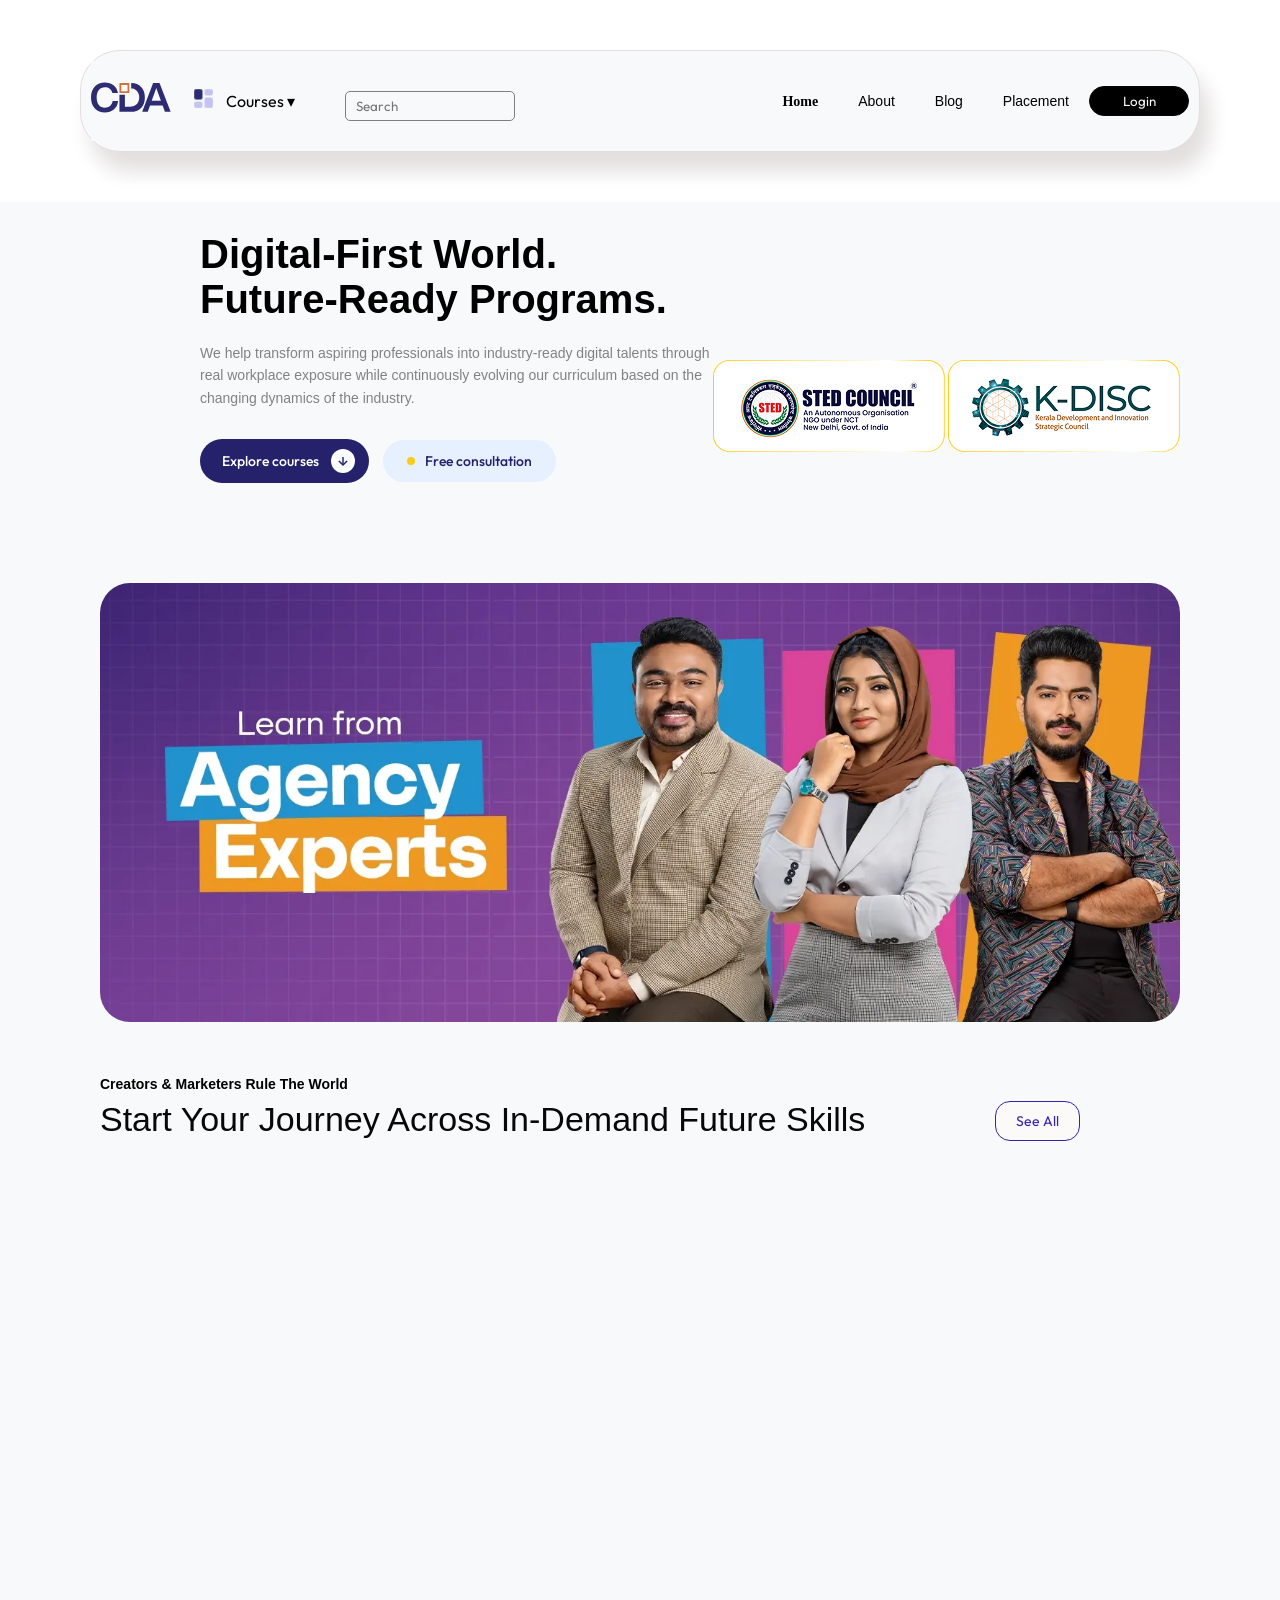
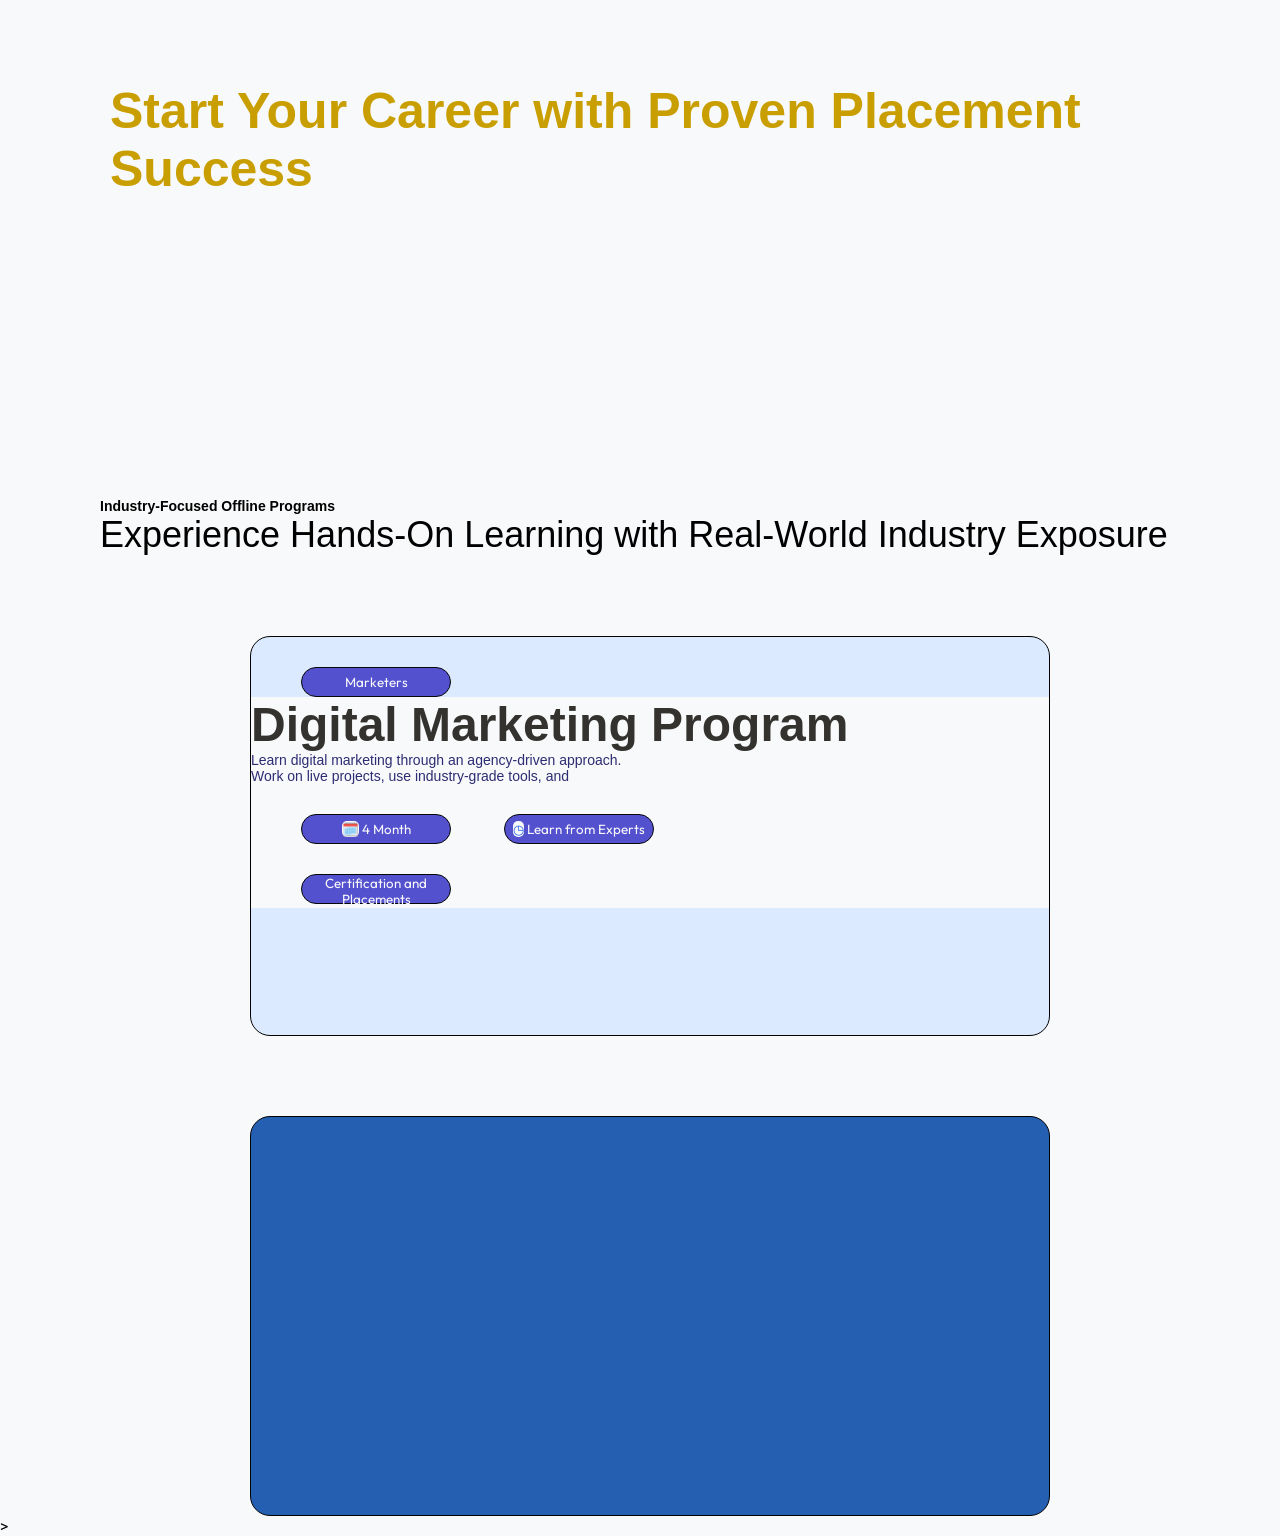
==== commit 79c5a875: "fear:add animation" ====
--- a/index.html
+++ b/index.html
@@ -6,6 +6,10 @@
     <meta name="viewport" content="width=device-width, initial-scale=1.0">
     <title>Document</title>
     <link rel="stylesheet" href="index.css">
+    <link href="https://unpkg.com/aos@2.3.1/dist/aos.css" rel="stylesheet">
+    <link
+        href="https://fonts.googleapis.com/css2?family=Libre+Baskerville:ital,wght@0,400..700;1,400..700&family=Outfit:wght@100..900&display=swap"
+        rel="stylesheet">
 </head>
 
 <body>
@@ -130,7 +134,7 @@
         </section>
         <section class="courses">
             <div class="arrivals">
-                <div class="arrivals-container">
+                <div class="arrivals-container" data-aos="zoom-in-up">
                     <div class="new-arrivals">
                         <img class="arrivals-img" src="image1.png" alt="image1">
                     </div>
@@ -139,7 +143,7 @@
                         <button class="arrivals-button">Get Course </button>
                     </div>
                 </div>
-                <div class="arrivals-container">
+                <div class="arrivals-container" data-aos="zoom-in-up">
                     <div class="new-arrivals">
                         <img class="arrivals-img" src="image2.png" alt="image2">
                     </div>
@@ -148,7 +152,7 @@
                         <button class="arrivals-buttonn">Get Course </button>
                     </div>
                 </div>
-                <div class="arrivals-container">
+                <div class="arrivals-container" data-aos="zoom-in-up">
                     <div class="new-arrivals">
                         <img class="arrivals-img" src="image3.png" alt="image3">
                     </div>
@@ -165,19 +169,19 @@
         </section>
         <section class="footer-section">
             <div class="footer-div">
-                <div class="footer-new">
+                <div class="footer-new" data-aos="zoom-in-up">
                     <h1 class="footer-h1">1M+</h1>
                     <h3 class="footer-h3">Jobs</h3>
                 </div>
-                <div class="footer-neww">
+                <div class="footer-neww" data-aos="zoom-in-up">
                     <h1 class="footers-h1">4000+</h1>
                     <h3 class="footers-h3">Placements</h3>
                 </div>
-                <div class="footer-new">
+                <div class="footer-new" data-aos="zoom-in-up">
                     <h1 class="new-h1">1000+</h1>
                     <h3 class="new-h3">Recruiters</h3>
                 </div>
-                <div class="footer-neww">
+                <div class="footer-neww" data-aos="zoom-in-up">
                     <h1 class="neww-h1">4.8</h1>
                     <h3 class="neww-h3">Rating</h3>
                 </div>
@@ -210,7 +214,8 @@
                             style="color: #2563EB; border-radius: 5px; background-color: none;">◷</span> Learn from
                         Experts</button>
                     <div>
-                        <button class="card-button"><span style="color: #2563EB; border-radius:5px;"></span>Certification and Placements</button>
+                        <button class="card-button"><span
+                                style="color: #2563EB; border-radius:5px;"></span>Certification and Placements</button>
                     </div>
 
 
@@ -237,6 +242,10 @@
             </div>
         </div> -->
 
+    <link href="https://unpkg.com/aos@2.3.1/dist/aos.css" rel="stylesheet">>
+    <script>
+        AOS.init();
+    </script>
 
 </body>
 
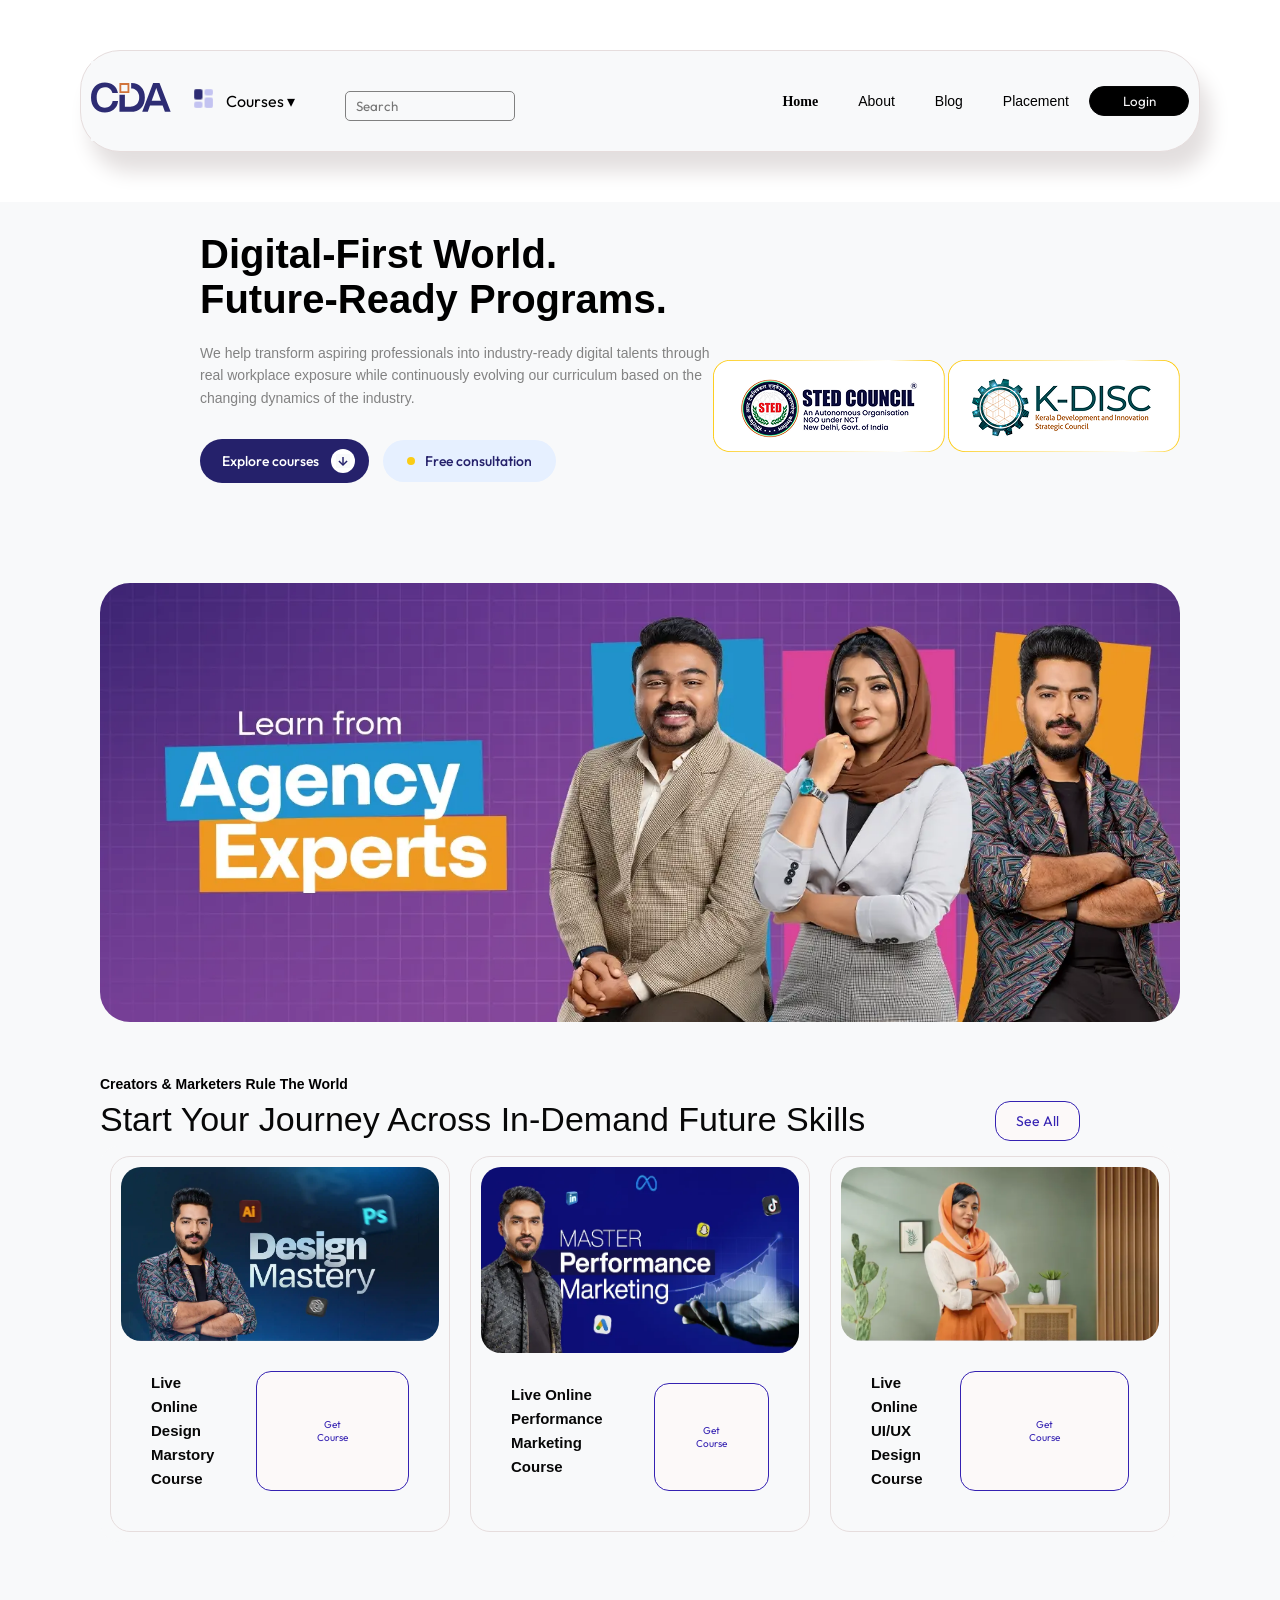
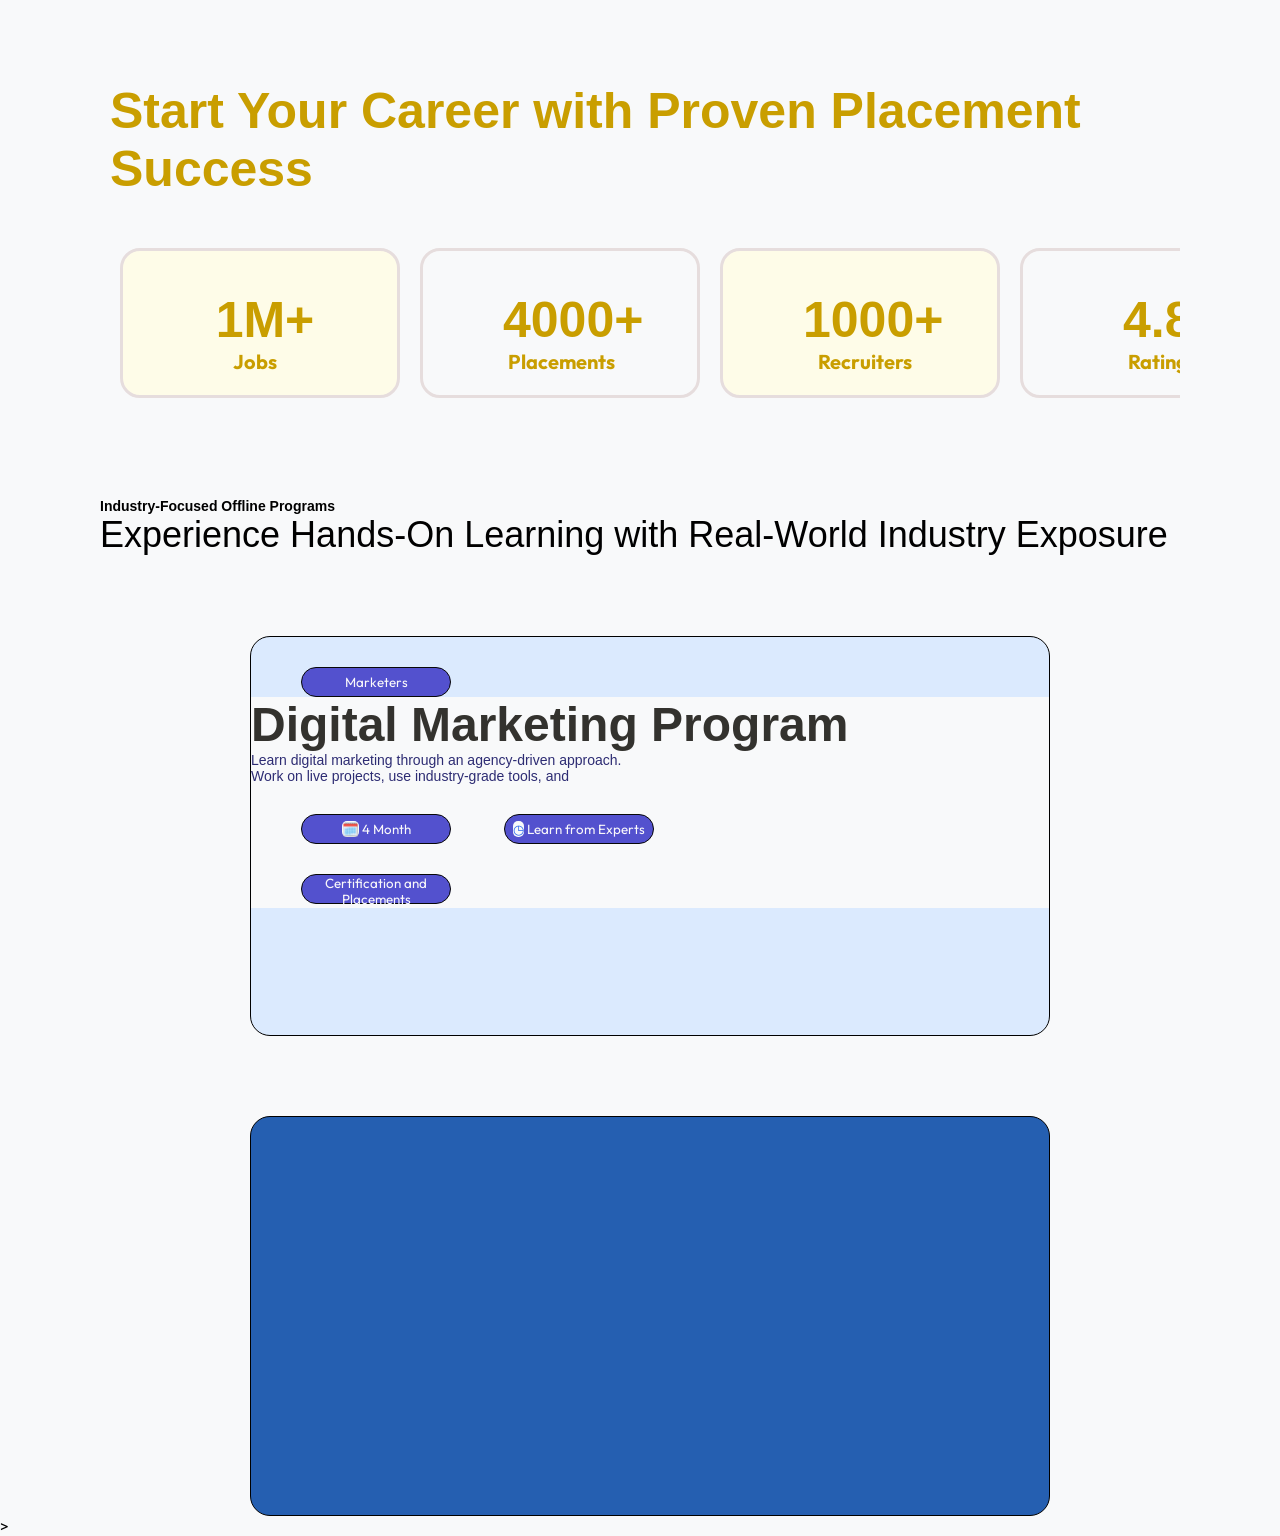
==== commit c33cd22c: "fear:animation remove" ====
--- a/index.html
+++ b/index.html
@@ -134,7 +134,7 @@
         </section>
         <section class="courses">
             <div class="arrivals">
-                <div class="arrivals-container" data-aos="zoom-in-up">
+                <div class="arrivals-container" >
                     <div class="new-arrivals">
                         <img class="arrivals-img" src="image1.png" alt="image1">
                     </div>
@@ -143,7 +143,7 @@
                         <button class="arrivals-button">Get Course </button>
                     </div>
                 </div>
-                <div class="arrivals-container" data-aos="zoom-in-up">
+                <div class="arrivals-container">
                     <div class="new-arrivals">
                         <img class="arrivals-img" src="image2.png" alt="image2">
                     </div>
@@ -152,7 +152,7 @@
                         <button class="arrivals-buttonn">Get Course </button>
                     </div>
                 </div>
-                <div class="arrivals-container" data-aos="zoom-in-up">
+                <div class="arrivals-container">
                     <div class="new-arrivals">
                         <img class="arrivals-img" src="image3.png" alt="image3">
                     </div>
@@ -169,19 +169,19 @@
         </section>
         <section class="footer-section">
             <div class="footer-div">
-                <div class="footer-new" data-aos="zoom-in-up">
+                <div class="footer-new">
                     <h1 class="footer-h1">1M+</h1>
                     <h3 class="footer-h3">Jobs</h3>
                 </div>
-                <div class="footer-neww" data-aos="zoom-in-up">
+                <div class="footer-neww">
                     <h1 class="footers-h1">4000+</h1>
                     <h3 class="footers-h3">Placements</h3>
                 </div>
-                <div class="footer-new" data-aos="zoom-in-up">
+                <div class="footer-new">
                     <h1 class="new-h1">1000+</h1>
                     <h3 class="new-h3">Recruiters</h3>
                 </div>
-                <div class="footer-neww" data-aos="zoom-in-up">
+                <div class="footer-neww">
                     <h1 class="neww-h1">4.8</h1>
                     <h3 class="neww-h3">Rating</h3>
                 </div>
